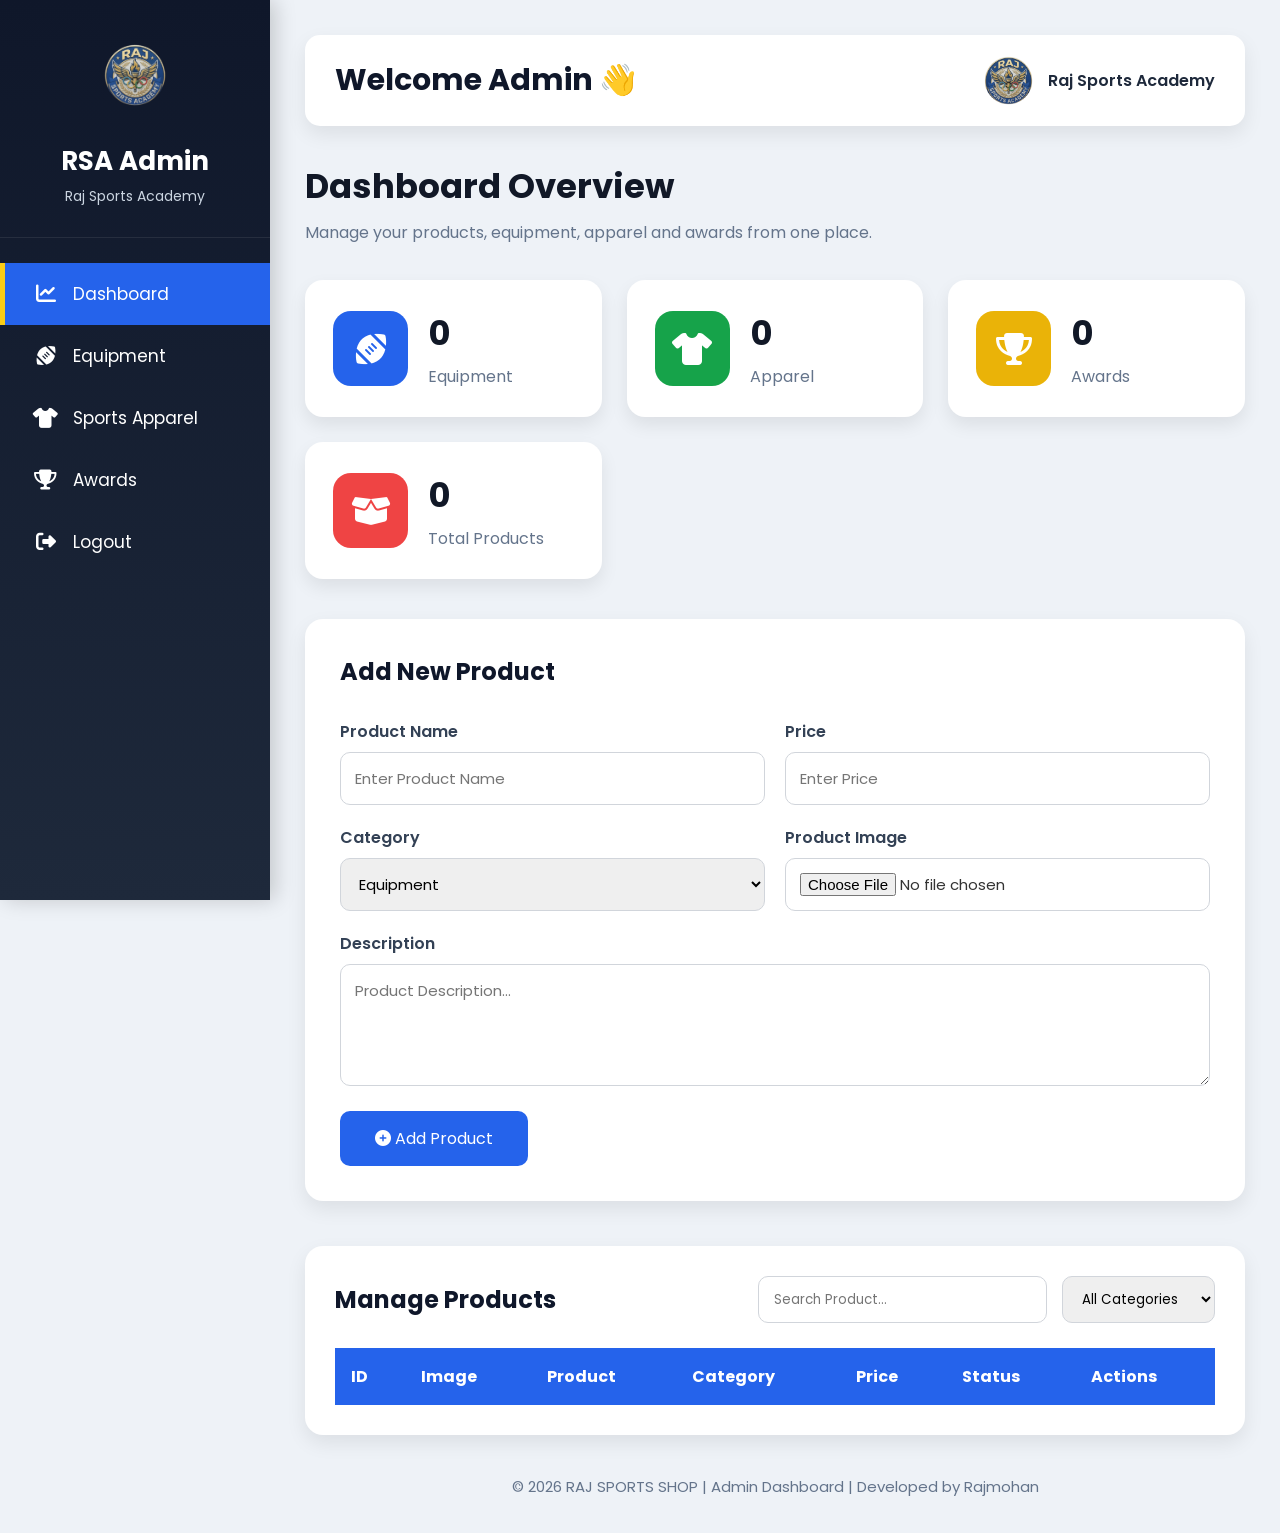
==== admin.html @ 6215dd4f "Initial commit" ====
<!DOCTYPE html>
<html lang="en">

<head>

    <meta charset="UTF-8">

    <meta name="viewport" content="width=device-width, initial-scale=1.0">

    <title>RAJ SPORTS ADMIN PANEL</title>

    <!-- CSS -->
    <link rel="stylesheet" href="css/admin.css">

    <!-- Google Font -->
    <link href="https://fonts.googleapis.com/css2?family=Poppins:wght@300;400;500;600;700;800&display=swap" rel="stylesheet">

    <!-- Font Awesome -->
    <link rel="stylesheet"
        href="https://cdnjs.cloudflare.com/ajax/libs/font-awesome/6.7.1/css/all.min.css">

</head>

<body>

<!-- ================= SIDEBAR ================= -->

<div class="sidebar">

    <div class="logo-area">

        <img src="images/hero/raj-logo.png" alt="Logo">

        <h2>RSA Admin</h2>

        <p>Raj Sports Academy</p>

    </div>

    <ul>

        <li class="active">
            <i class="fas fa-chart-line"></i>
            Dashboard
        </li>

        <li>
            <i class="fas fa-football-ball"></i>
            Equipment
        </li>

        <li>
            <i class="fas fa-shirt"></i>
            Sports Apparel
        </li>

        <li>
            <i class="fas fa-trophy"></i>
            Awards
        </li>

        <li>
            <i class="fas fa-right-from-bracket"></i>
            Logout
        </li>

    </ul>

</div>

<!-- ================= MAIN CONTENT ================= -->

<div class="main">

    <!-- TOPBAR -->

    <div class="topbar">

        <h1>Welcome Admin 👋</h1>

        <div class="admin-profile">

            <img src="images/hero/raj-logo.png">

            <span>Raj Sports Academy</span>

        </div>

    </div>

    <!-- DASHBOARD TITLE -->

    <div class="dashboard-title">

        <h2>Dashboard Overview</h2>

        <p>Manage your products, equipment, apparel and awards from one place.</p>

    </div>

    <!-- ================= DASHBOARD CARDS ================= -->

    <div class="dashboard-cards">

        <div class="card">
            <div class="icon equipment">
                <i class="fas fa-football-ball"></i>
            </div>
            <div>
                <h3 id="equipmentCount">0</h3>
                <p>Equipment</p>
            </div>
        </div>

        <div class="card">
            <div class="icon apparel">
                <i class="fas fa-shirt"></i>
            </div>
            <div>
                <h3 id="apparelCount">0</h3>
                <p>Apparel</p>
            </div>
        </div>

        <div class="card">
            <div class="icon awards">
                <i class="fas fa-trophy"></i>
            </div>
            <div>
                <h3 id="awardCount">0</h3>
                <p>Awards</p>
            </div>
        </div>

        <div class="card">
            <div class="icon total">
                <i class="fas fa-box-open"></i>
            </div>
            <div>
                <h3 id="totalCount">0</h3>
                <p>Total Products</p>
            </div>
        </div>

    </div>

    <!-- ================= ADD / EDIT PRODUCT ================= -->

    <div class="product-form">

        <h2 id="formTitle">Add New Product</h2>

        <form id="productForm">

            <div class="row">

                <div class="input-box">
                    <label>Product Name</label>
                    <input type="text" id="productName" placeholder="Enter Product Name">
                </div>

                <div class="input-box">
                    <label>Price</label>
                    <input type="number" id="price" placeholder="Enter Price">
                </div>

            </div>

            <div class="row">

                <div class="input-box">
                    <label>Category</label>
                    <select id="category">
                        <option value="Equipment">Equipment</option>
                        <option value="Sports Apparel">Sports Apparel</option>
                        <option value="Awards">Awards</option>
                    </select>
                </div>

                <div class="input-box">
                    <label>Product Image</label>
                    <input type="file" id="image" accept="image/*">
                    <!-- shows current image when editing a product -->
                    <img id="currentImagePreview" src="" style="display:none; width:60px; margin-top:8px; border-radius:6px;">
                </div>

            </div>

            <div class="input-box full">
                <label>Description</label>
                <textarea id="description" rows="4" placeholder="Product Description..."></textarea>
            </div>

            <button type="submit" id="submitBtn">
                <i class="fas fa-plus-circle"></i>
                Add Product
            </button>

            <button type="button" id="cancelEditBtn" style="display:none;">
                Cancel Edit
            </button>

        </form>

    </div>

    <!-- ================= PRODUCT LIST ================= -->

    <div class="product-list">

        <div class="list-header">

            <h2>Manage Products</h2>

            <div class="search-filter">

                <input type="text" id="searchBox" placeholder="Search Product...">

                <select id="filterCategory">
                    <option value="All">All Categories</option>
                    <option value="Equipment">Equipment</option>
                    <option value="Sports Apparel">Sports Apparel</option>
                    <option value="Awards">Awards</option>
                </select>

            </div>

        </div>

        <table>

            <thead>
                <tr>
                    <th>ID</th>
                    <th>Image</th>
                    <th>Product</th>
                    <th>Category</th>
                    <th>Price</th>
                    <th>Status</th>
                    <th>Actions</th>
                </tr>
            </thead>

            <!-- Left empty on purpose - admin.js fills this from the backend -->
            <tbody id="productTable"></tbody>

        </table>

    </div>

    <!-- ================= FOOTER ================= -->

    <footer class="admin-footer">
        <p>© 2026 RAJ SPORTS SHOP | Admin Dashboard | Developed by Rajmohan</p>
    </footer>

</div>

<!-- ================= JAVASCRIPT ================= -->

<script src="js/admin.js"></script>

</body>

</html>
---- css/admin.css ----
/*======================================
        GOOGLE FONT & RESET
======================================*/

*{
    margin:0;
    padding:0;
    box-sizing:border-box;
    font-family:'Poppins',sans-serif;
}

body{

    background:#eef2f7;

    display:flex;

    color:#333;

}

/*======================================
            SIDEBAR
======================================*/

.sidebar{

    width:270px;

    height:100vh;

    position:fixed;

    left:0;

    top:0;

    background:linear-gradient(180deg,#0f172a,#1e293b);

    color:#fff;

    overflow:hidden;

    box-shadow:5px 0 20px rgba(0,0,0,.18);

}

/*======================================
            LOGO AREA
======================================*/

.logo-area{

    text-align:center;

    padding:30px 20px;

    border-bottom:1px solid rgba(255,255,255,.08);

}

.logo-area img{

    width:90px;

    height:90px;

    object-fit:contain;

    margin-bottom:15px;

}

.logo-area h2{

    font-size:26px;

    font-weight:700;

    color:#ffffff;

}

.logo-area p{

    color:#cbd5e1;

    font-size:14px;

    margin-top:5px;

}

/*======================================
        SIDEBAR MENU
======================================*/

.sidebar ul{

    list-style:none;

    margin-top:25px;

}

.sidebar ul li{

    padding:18px 28px;

    cursor:pointer;

    display:flex;

    align-items:center;

    gap:15px;

    font-size:17px;

    transition:.35s;

    border-left:5px solid transparent;

}

.sidebar ul li i{

    width:25px;

    text-align:center;

    font-size:20px;

}

.sidebar ul li:hover{

    background:#2563eb;

    border-left:5px solid #facc15;

    padding-left:35px;

}

.sidebar ul li.active{

    background:#2563eb;

    border-left:5px solid #facc15;

}

/*======================================
            MAIN CONTENT
======================================*/

.main{

    margin-left:270px;

    width:calc(100% - 270px);

    padding:35px;

}

/*======================================
            TOPBAR
======================================*/

.topbar{

    display:flex;

    justify-content:space-between;

    align-items:center;

    background:#fff;

    padding:18px 30px;

    border-radius:15px;

    box-shadow:0 8px 20px rgba(0,0,0,.08);

}

.topbar h1{

    font-size:30px;

    color:#0f172a;

}

.admin-profile{

    display:flex;

    align-items:center;

    gap:12px;

}

.admin-profile img{

    width:55px;

    height:55px;

    border-radius:50%;

    object-fit:cover;

}

.admin-profile span{

    font-weight:600;

    color:#1e293b;

}

/*======================================
        DASHBOARD TITLE
======================================*/

.dashboard-title{

    margin:35px 0;

}

.dashboard-title h2{

    font-size:34px;

    color:#111827;

}

.dashboard-title p{

    color:#64748b;

    margin-top:8px;

}

/*======================================
        DASHBOARD CARDS
======================================*/

.dashboard-cards{

    display:grid;

    grid-template-columns:repeat(auto-fit,minmax(230px,1fr));

    gap:25px;

}

.card{

    background:#fff;

    border-radius:18px;

    padding:28px;

    display:flex;

    align-items:center;

    gap:20px;

    box-shadow:0 8px 18px rgba(0,0,0,.08);

    transition:.35s;

}

.card:hover{

    transform:translateY(-8px);

    box-shadow:0 15px 35px rgba(0,0,0,.15);

}

.icon{

    width:75px;

    height:75px;

    border-radius:18px;

    display:flex;

    justify-content:center;

    align-items:center;

    color:#fff;

    font-size:32px;

}

.equipment{

    background:#2563eb;

}

.apparel{

    background:#16a34a;

}

.awards{

    background:#eab308;

}

.total{

    background:#ef4444;

}

.card h3{

    font-size:34px;

    color:#111827;

}

.card p{

    color:#64748b;

    font-size:16px;

    margin-top:5px;

}

/*======================================
        ADD PRODUCT FORM
======================================*/

.product-form{

    margin-top:40px;

    background:#ffffff;

    padding:35px;

    border-radius:18px;

    box-shadow:0 8px 20px rgba(0,0,0,.08);

}

.product-form h2{

    margin-bottom:30px;

    color:#0f172a;

}

.row{

    display:flex;

    gap:20px;

    margin-bottom:20px;

}

.input-box{

    flex:1;

    display:flex;

    flex-direction:column;

}

.input-box label{

    font-weight:600;

    margin-bottom:8px;

    color:#334155;

}

.input-box input,
.input-box select,
.input-box textarea{

    padding:14px;

    border:1px solid #d1d5db;

    border-radius:10px;

    outline:none;

    font-size:15px;

    transition:.3s;

}

.input-box input:focus,
.input-box select:focus,
.input-box textarea:focus{

    border-color:#2563eb;

    box-shadow:0 0 8px rgba(37,99,235,.25);

}

.full{

    margin-bottom:25px;

}

.product-form button{

    background:#2563eb;

    color:#fff;

    border:none;

    padding:15px 35px;

    border-radius:10px;

    font-size:16px;

    cursor:pointer;

    transition:.3s;

}

.product-form button:hover{

    background:#1d4ed8;

    transform:translateY(-3px);

}

/*======================================
        PRODUCT LIST
======================================*/

.product-list{

    margin-top:45px;

    background:#fff;

    padding:30px;

    border-radius:18px;

    box-shadow:0 8px 20px rgba(0,0,0,.08);

}

.list-header{

    display:flex;

    justify-content:space-between;

    align-items:center;

    margin-bottom:25px;

}

.list-header h2{

    color:#0f172a;

}

.search-filter{

    display:flex;

    gap:15px;

}

.search-filter input,
.search-filter select{

    padding:12px 15px;

    border:1px solid #d1d5db;

    border-radius:10px;

    outline:none;

}

.search-filter input:focus,
.search-filter select:focus{

    border-color:#2563eb;

}

/*======================================
            TABLE
======================================*/

table{

    width:100%;

    border-collapse:collapse;

}

thead{

    background:#2563eb;

    color:#fff;

}

thead th{

    padding:16px;

    text-align:left;

}

tbody tr{

    border-bottom:1px solid #e5e7eb;

    transition:.3s;

}

tbody tr:hover{

    background:#f8fafc;

}

tbody td{

    padding:15px;

}

.table-img{

    width:60px;

    height:60px;

    object-fit:contain;

}

/*======================================
            BADGES
======================================*/

.badge{

    padding:8px 14px;

    border-radius:20px;

    color:#fff;

    font-size:13px;

    font-weight:600;

}

.badge.equipment{

    background:#2563eb;

}

.badge.apparel{

    background:#16a34a;

}

.badge.award{

    background:#f59e0b;

}

/*======================================
            STATUS
======================================*/

.status{

    padding:7px 15px;

    border-radius:20px;

    font-size:13px;

    font-weight:600;

}

.available{

    background:#dcfce7;

    color:#15803d;

}

/*======================================
        ACTION BUTTONS
======================================*/

.edit-btn{

    width:40px;

    height:40px;

    border:none;

    border-radius:10px;

    background:#3b82f6;

    color:#fff;

    cursor:pointer;

    margin-right:8px;

    transition:.3s;

}

.edit-btn:hover{

    background:#2563eb;

    transform:scale(1.08);

}

.delete-btn{

    width:40px;

    height:40px;

    border:none;

    border-radius:10px;

    background:#ef4444;

    color:#fff;

    cursor:pointer;

    transition:.3s;

}

.delete-btn:hover{

    background:#dc2626;

    transform:scale(1.08);

}

/*======================================
            FOOTER
======================================*/

.admin-footer{

    margin-top:40px;

    text-align:center;

    color:#64748b;

    font-size:15px;

}

/*======================================
        CUSTOM SCROLLBAR
======================================*/

::-webkit-scrollbar{

    width:10px;

}

::-webkit-scrollbar-thumb{

    background:#2563eb;

    border-radius:20px;

}

::-webkit-scrollbar-track{

    background:#e5e7eb;

}

/*======================================
        RESPONSIVE
======================================*/

@media(max-width:1000px){

.main{

    margin-left:0;

    width:100%;

}

.sidebar{

    display:none;

}

.row{

    flex-direction:column;

}

.list-header{

    flex-direction:column;

    align-items:flex-start;

    gap:20px;

}

.search-filter{

    width:100%;

    flex-direction:column;

}

table{

    display:block;

    overflow-x:auto;

}

}

@media(max-width:768px){

.dashboard-cards{

    grid-template-columns:1fr;

}

.topbar{

    flex-direction:column;

    gap:20px;

    text-align:center;

}

.topbar h1{

    font-size:24px;

}

.product-form{

    padding:20px;

}

.product-list{

    padding:20px;

}

}
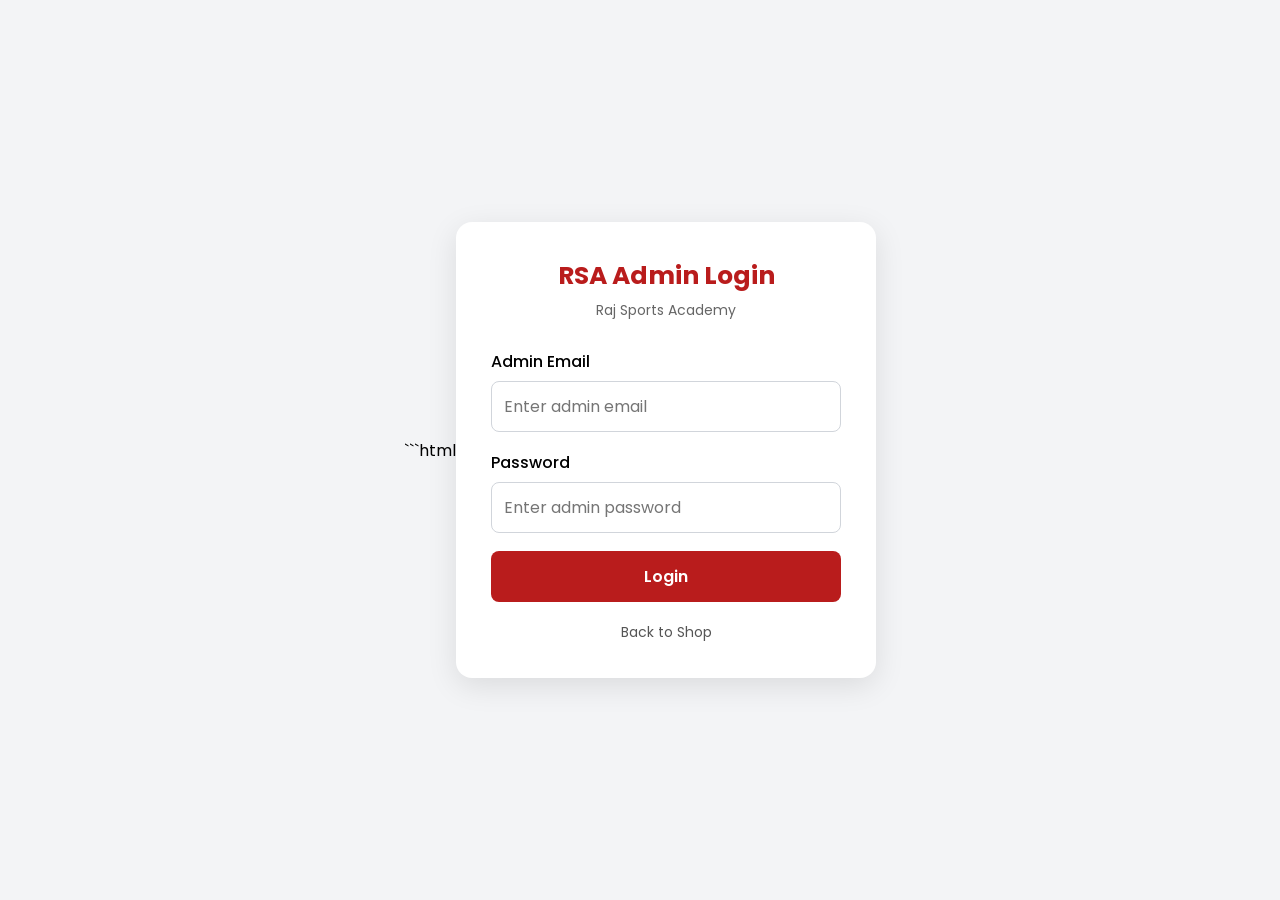
==== commit b2efe9c4: "Add frontend folder" ====
--- a/admin.html
+++ b/admin.html
@@ -258,6 +258,12 @@
 
 <!-- ================= JAVASCRIPT ================= -->
 
+<script>
+    if (!localStorage.getItem("adminToken")) {
+        window.location.replace("login.html");
+    }
+</script>
+
 <script src="js/admin.js"></script>
 
 </body>
